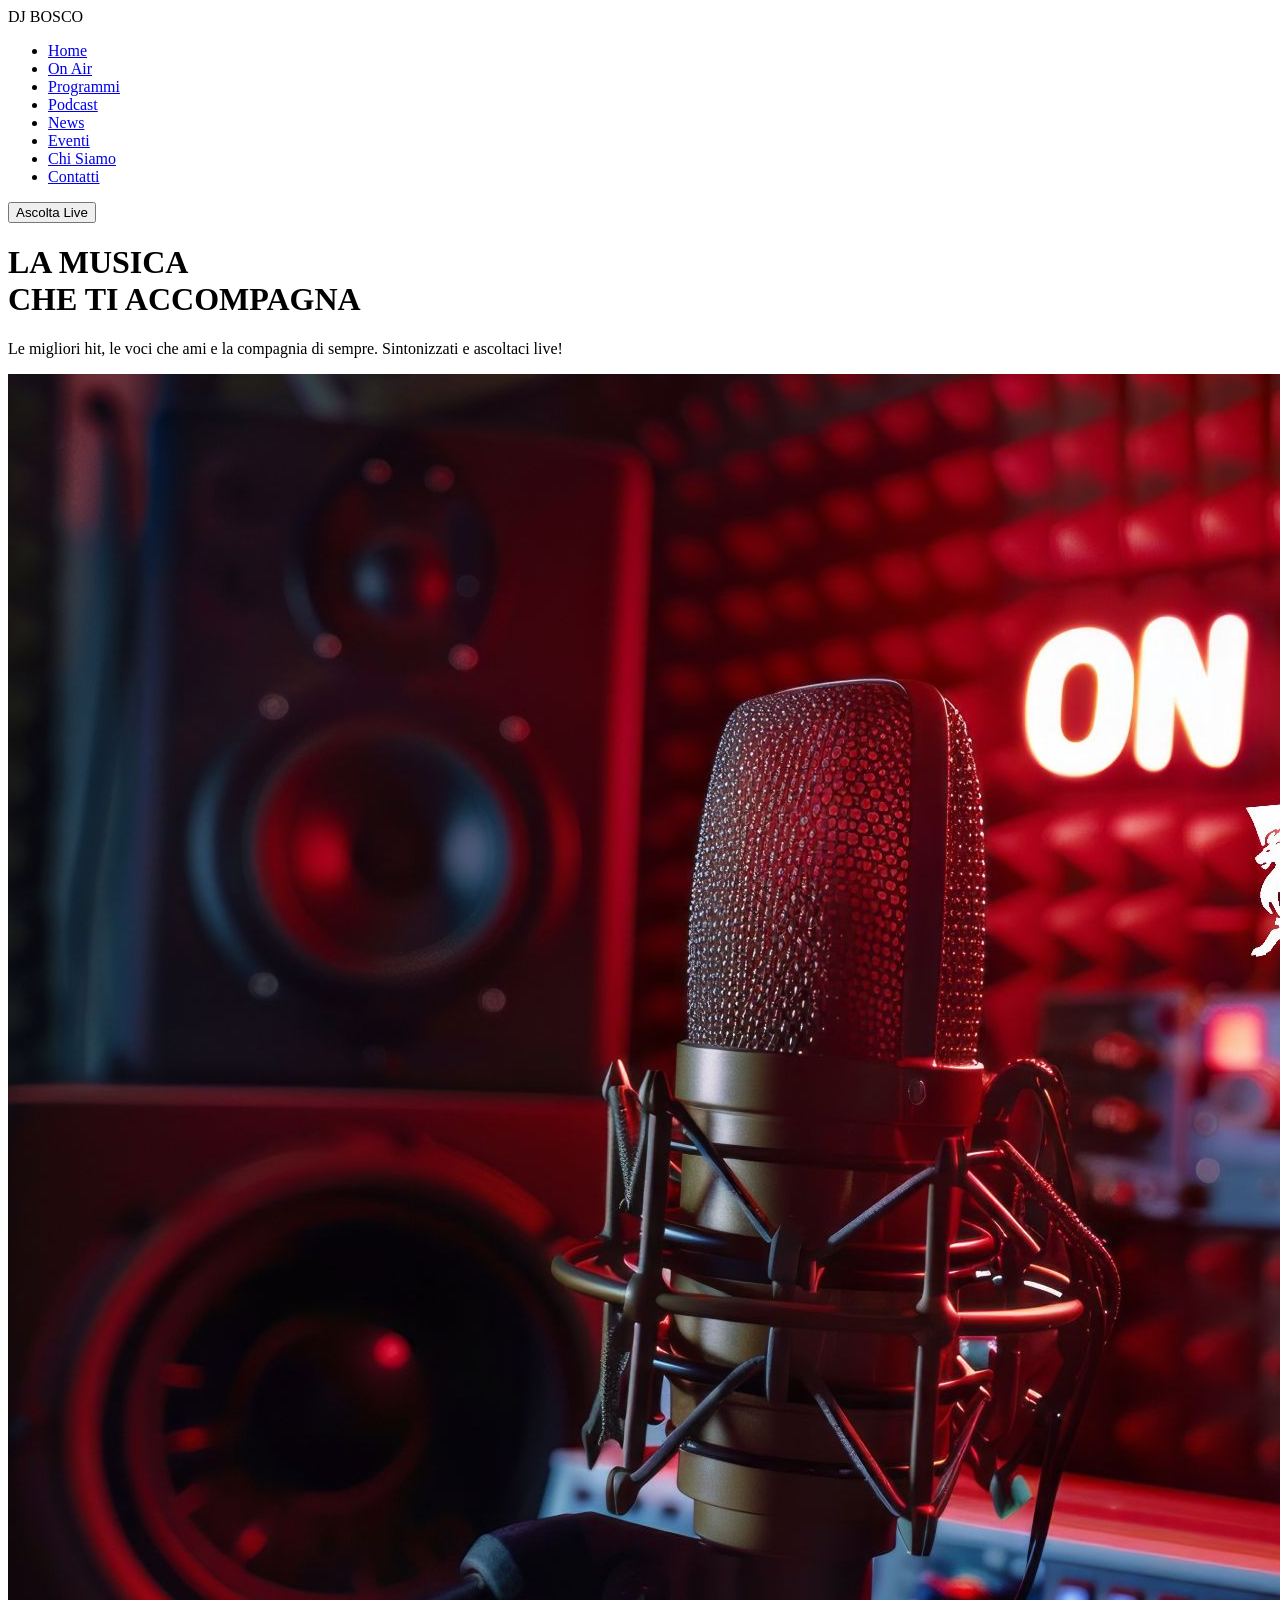
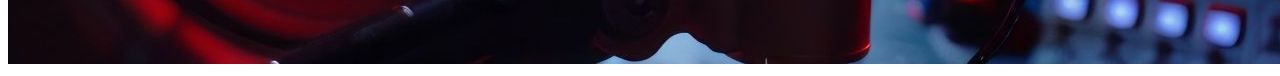
==== index.html @ dcdc524c "Aggiunta dir img e modifica all'index" ====
<!DOCTYPE html>
<html lang="it">
    <head>
        <title>DJ BOSCO</title>
        <link rel="stylesheet" href="style.css" type="text/css">
        <link rel="preconnect" href="https://fonts.googleapis.com">
        <link rel="preconnect" href="https://fonts.gstatic.com" crossorigin>
        <link href="https://fonts.googleapis.com/css2?family=Elms+Sans:ital,wght@0,100..900;1,100..900&family=Goldman:wght@400;700&family=Oswald:wght@200..700&family=Playwrite+NZ+Guides&display=swap" rel="stylesheet">
    </head>
    <body>
        <nav class="navbar">
            <div class="logo">DJ BOSCO</div>
            <ul class="nav-links">
                <li><a href="index.html">Home</a></li>
                <li><a href="onair.html">On Air</a></li>
                <li><a href="programmi.html">Programmi</a></li>
                <li><a href="podcast.html">Podcast</a></li>
                <li><a href="news.html">News</a></li>
                <li><a href="eventi.html">Eventi</a></li>
                <li><a href="chisiamo.html">Chi Siamo</a></li>
                <li><a href="contatti.html">Contatti</a></li>
            </ul>
            <div class="bottom">
                <button class="button">Ascolta Live</button>
            </div>
        </nav>

        <div class="desc">
            <div class="desc-box">
                <h1>LA MUSICA <br> <span class="title-red">CHE TI ACCOMPAGNA</span></h1>
                <p>Le migliori hit, le voci che ami e la compagnia di sempre. Sintonizzati e ascoltaci live!</p>
            </div>
            <div class="desc-img">
                <img src="./img/sfondoIndex.jpg" alt="immagine studio">
            </div>
        </div>
    </body>
</html>
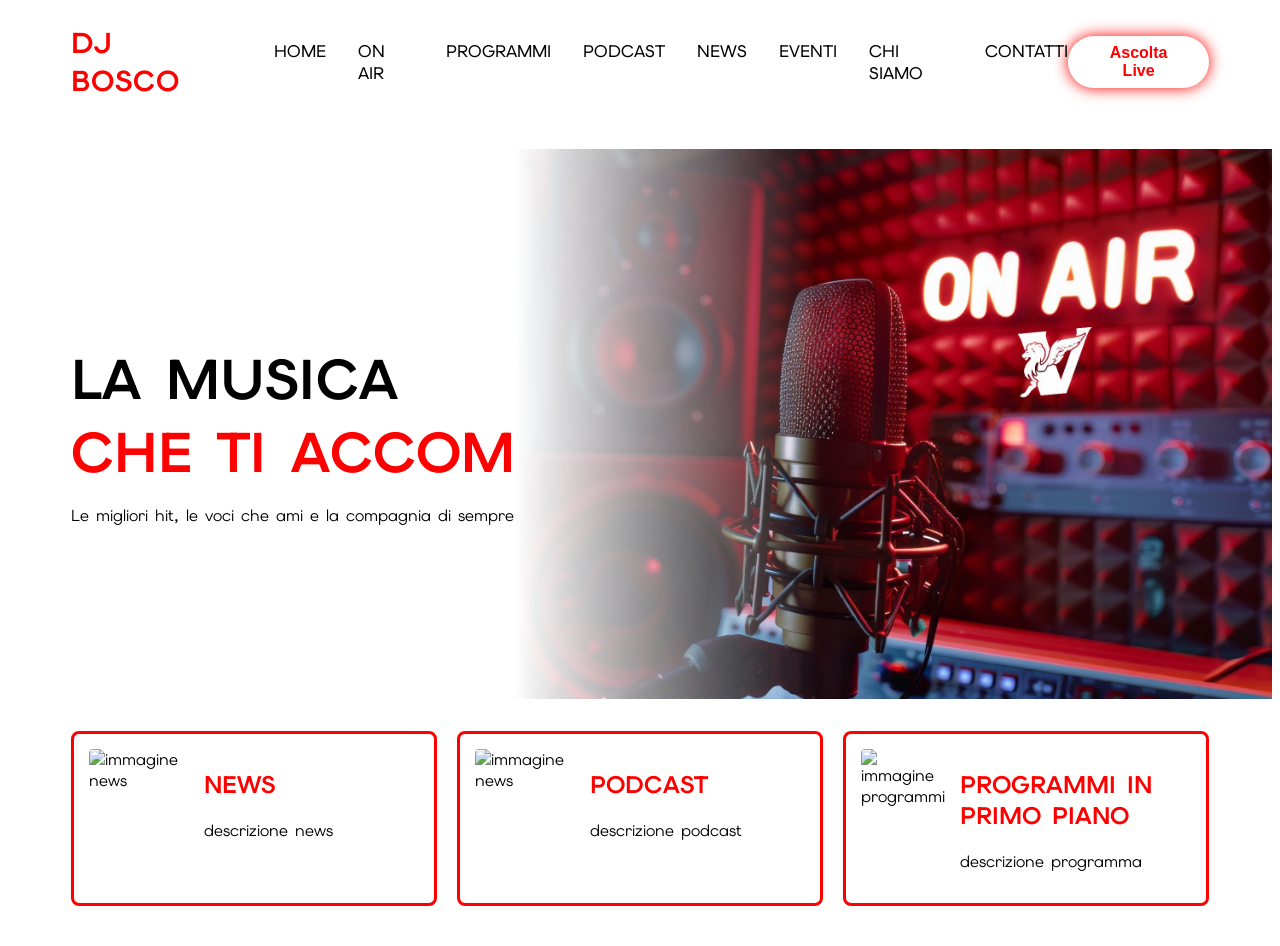
==== commit 22cd702e: "Modifica a index e css" ====
--- a/index.html
+++ b/index.html
@@ -34,5 +34,28 @@
                 <img src="./img/sfondoIndex.jpg" alt="immagine studio">
             </div>
         </div>
+        <div class="primo-piano">
+            <div class="news">
+                <img src="" alt="immagine news">
+                <div class="news-content">
+                    <h2 class="title-red">NEWS</h2>
+                    <p>descrizione news</p>
+                </div>
+            </div>
+            <div class="podcast">
+                    <img src="" alt="immagine news">
+                    <div class="podcast-content">
+                        <h2 class="title-red">PODCAST</h2>
+                        <p>descrizione podcast</p>
+                    </div>
+            </div>
+            <div class="programmi">
+                <img src="" alt="immagine programmi">
+                <div class="program-content">
+                    <h2 class="title-red">PROGRAMMI IN PRIMO PIANO</h2>
+                    <p>descrizione programma</p>
+                </div>
+            </div>
+        </div>
     </body>
 </html>
--- a/style.css
+++ b/style.css
@@ -0,0 +1,137 @@
+body {
+    background-color: white;
+    font-family: "Elms Sans", sans-serif;
+    font-optical-sizing: auto;
+    font-style: normal;
+}
+
+nav {
+    width: 100;
+    padding: 1rem 5%;
+    border-bottom: 1px solid rgba(255, 255, 255, 0.1);
+    backdrop-filter: blur(15px);
+    margin-bottom: 2rem;
+    display: flex;
+    align-items: center;
+    justify-content: space-between;
+}
+
+.logo {
+    font-size: 1.8rem;
+    font-weight: 700;
+    color: red;
+    letter-spacing: 1px;
+}
+
+.nav-links {
+    list-style: none;
+    display: flex;
+    gap: 2rem;
+}
+
+.nav-links li a {
+    position: relative;
+    text-transform: uppercase;
+    font-size: 1.05rem;
+    font-weight: 500;
+    text-decoration: none;
+    color: black;
+}
+
+.nav-links li a:hover {
+    color: red;
+}
+
+.bottom {
+    display: flex;
+}
+
+.button {
+    padding: 0.5rem 1.5rem;
+    border-radius: 30px;
+    font-weight: 600;
+    font-size: 1rem;
+    background: white;
+    color: red;
+    box-shadow: 0 0 15px red;
+    border: none;
+    cursor: pointer;
+    transition: 0.3s;
+}
+
+.button:hover {
+    background: white;
+    box-shadow: 0 0 25px red;
+}
+
+.desc {
+    display: flex;
+    justify-content: space-between;
+    align-items: center;
+    height: 550px;
+    position: relative;
+    padding: 0 0 0 5%;
+    background-color: white;
+    overflow: hidden;
+}
+
+.desc-box h1 {
+    font-family: 'Elms Sans', sans-serif;
+    font-size: 3.5rem;
+    margin-bottom: 1rem;
+}
+
+.desc-img {
+    position: absolute;
+    right: 0;
+    top: 0;
+    width: 60%;
+    height: 100%;
+}
+
+.desc-img img {
+    width: 100%;
+    height: 100%;
+    object-fit: cover; /* Fondamentale per non deformare l'immagine */
+    display: block;
+}
+
+.desc-img::before {
+    content: "";
+    position: absolute;
+    top: 0;
+    left: 0;
+    width: 100%;
+    height: 100%;
+    /* Crea la sfumatura: da Bianco (sinistra) a Trasparente (destra) */
+    background: linear-gradient(to right, white 0%, rgba(255, 255, 255, 0) 40%);
+}
+
+.title-red {
+    color: red;
+}
+
+.primo-piano {
+    display: flex;
+    justify-content: center;
+    gap: 20px;
+    padding: 2rem 5%;
+}
+
+.news, .podcast, .programmi {
+    display: flex;
+    align-items: flex-start;
+    gap: 15px;
+    border: 3px solid red;
+    width: 33%;
+    padding: 15px;
+    border-radius: 8px;
+    box-sizing: border-box;
+}
+
+.news img, .podcast img, .programmi img {
+    width: 100px;
+    height: 100px;
+    object-fit: cover;
+    border-radius: 4px;
+}
